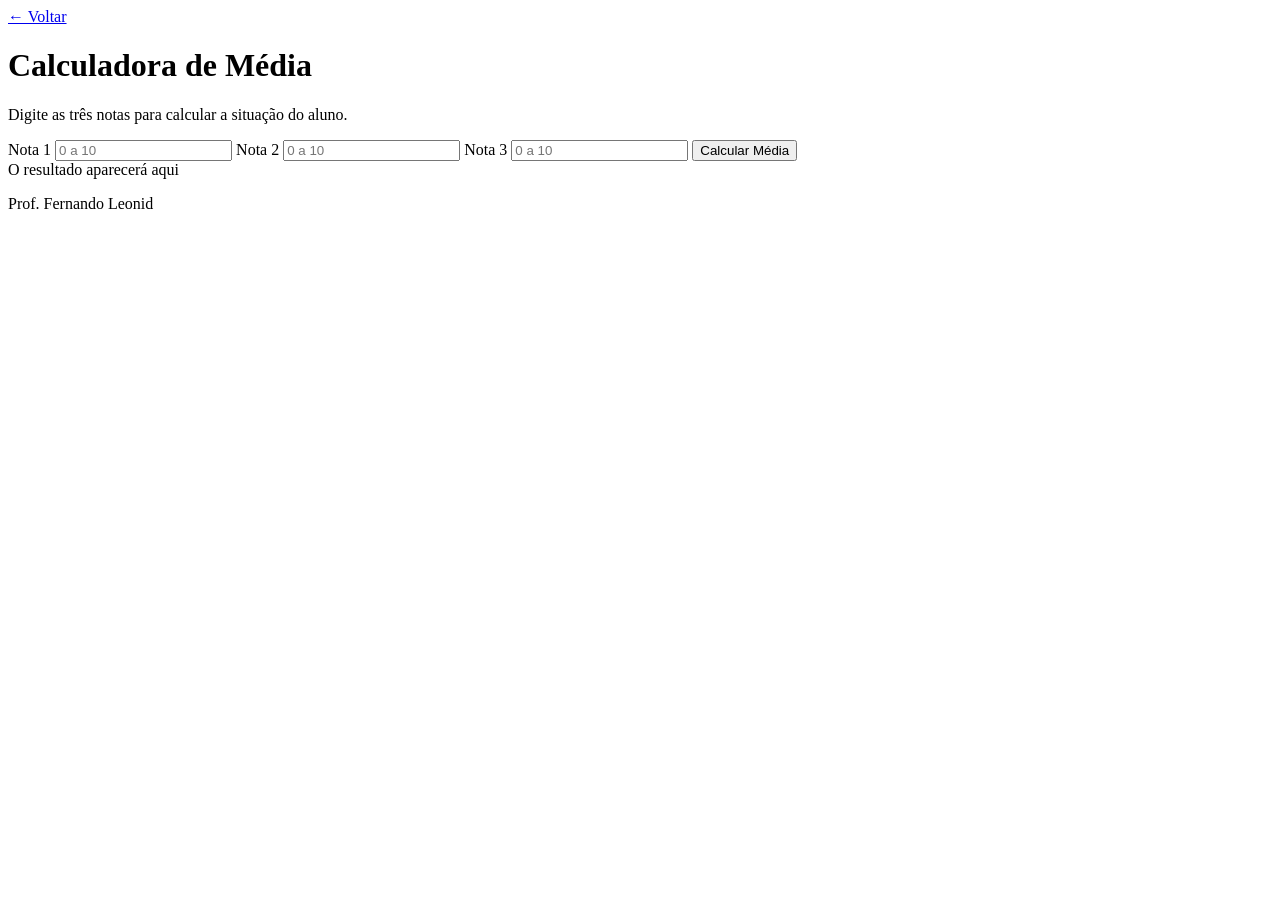
==== 03-calculadora-media/index.html @ 7ce0644b "fazendo a lógica" ====
<!DOCTYPE html>
<html lang="pt-BR">

<head>
  <meta charset="UTF-8" />
  <meta name="viewport" content="width=device-width, initial-scale=1.0" />
  <title>Calculadora de Média</title>
  <link rel="stylesheet" href="style.css" />
  <script src="./app.js" defer></script>
</head>

<body>

  <main>
    <div class="conteudo">

      <a href="../index.html" class="voltar">← Voltar</a>

      <h1>
        Calculadora de
        <span>Média</span>
      </h1>
      <p class="descricao">Digite as três notas para calcular a situação do aluno.</p>

      <label>Nota 1</label>
      <input type="number" placeholder="0 a 10" id="nota1" />

      <label>Nota 2</label>
      <input type="number" placeholder="0 a 10" id="nota2" />

      <label>Nota 3</label>
      <input type="number" placeholder="0 a 10" id="nota3" />

      <button onclick="calcularMedia()" id="calcular">Calcular Média</button>

      <div class="resultado" id="resultado">
        O resultado aparecerá aqui
      </div>

    </div>
  </main>

  <footer>
    <p>Prof. Fernando Leonid</p>
  </footer>

</body>

</html>
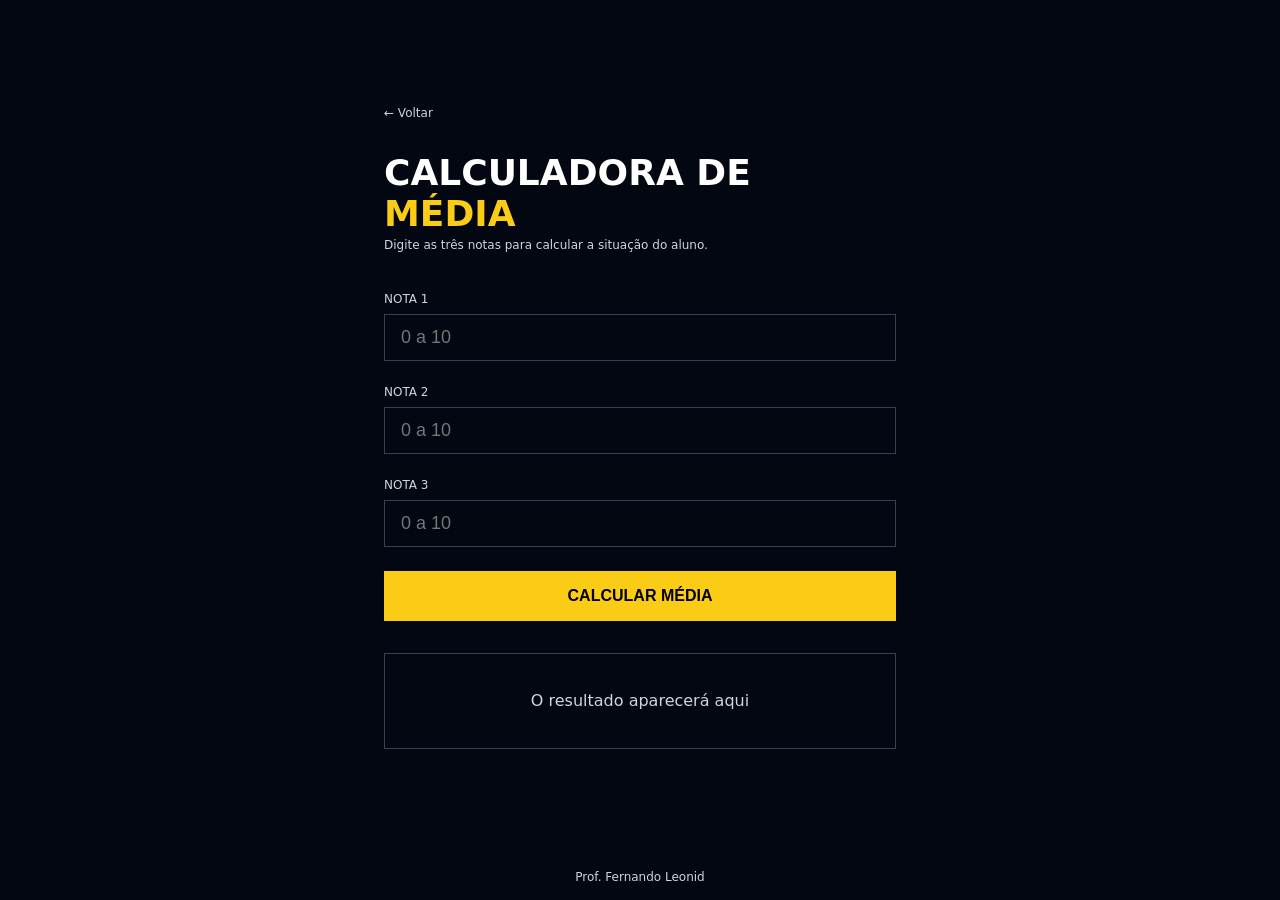
==== commit 988671f4: "atividade03 finalizada" ====
--- a/03-calculadora-media/index.html
+++ b/03-calculadora-media/index.html
@@ -31,7 +31,7 @@
       <label>Nota 3</label>
       <input type="number" placeholder="0 a 10" id="nota3" />
 
-      <button onclick="calcularMedia()" id="calcular">Calcular Média</button>
+      <button onclick="media()" id="calcular">Calcular Média</button>
 
       <div class="resultado" id="resultado">
         O resultado aparecerá aqui
--- a/03-calculadora-media/style.css
+++ b/03-calculadora-media/style.css
@@ -0,0 +1,138 @@
+* {
+  margin: 0;
+  padding: 0;
+  box-sizing: border-box;
+}
+
+body {
+  background-color: #030712;
+  min-height: 100vh;
+  display: flex;
+  flex-direction: column;
+  font-family: system-ui, sans-serif;
+}
+
+main {
+  flex: 1;
+  display: flex;
+  align-items: center;
+  justify-content: center;
+  padding: 2rem;
+}
+
+.conteudo {
+  width: 100%;
+  max-width: 32rem;
+}
+
+.voltar {
+  display: block;
+  margin-bottom: 2rem;
+  color: #d1d5db;
+  font-size: 0.75rem;
+  text-decoration: none;
+  transition: color 0.2s;
+}
+
+.voltar:hover {
+  color: #facc15;
+}
+
+h1 {
+  display: flex;
+  flex-direction: column;
+  font-size: 2.25rem;
+  font-weight: 900;
+  color: #fff;
+  text-transform: uppercase;
+  margin-bottom: 0.25rem;
+}
+
+h1 span {
+  color: #facc15;
+}
+
+.descricao {
+  color: #d1d5db;
+  font-size: 0.75rem;
+  margin-bottom: 2.5rem;
+}
+
+label {
+  display: block;
+  margin-bottom: 0.5rem;
+  color: #d1d5db;
+  font-size: 0.75rem;
+  text-transform: uppercase;
+}
+
+input {
+  width: 100%;
+  padding: 0.75rem 1rem;
+  margin-bottom: 1.5rem;
+  color: #fff;
+  font-size: 1.125rem;
+  background: transparent;
+  border: 1px solid #374151;
+  outline: none;
+  transition: border-color 0.2s;
+}
+
+input:focus {
+  border-color: #facc15;
+}
+
+button {
+  width: 100%;
+  padding: 1rem;
+  margin-bottom: 2rem;
+  color: #000;
+  font-weight: 900;
+  font-size: 1rem;
+  background-color: #facc15;
+  border: none;
+  text-transform: uppercase;
+  cursor: pointer;
+  transition: background-color 0.2s;
+}
+
+button:hover {
+  background-color: #fde047;
+}
+
+.resultado {
+  display: flex;
+  min-height: 6rem;
+  padding: 1.5rem;
+  text-align: center;
+  color: #d1d5db;
+  border: 1px solid #374151;
+  align-items: center;
+  justify-content: center;
+}
+
+.resultado.aprovado{
+  border: 2px solid #14532d;
+}
+
+.resultado.recuperacao{
+  border: 2px solid #713f12;
+}
+
+.resultado.reprovado{
+  border: 2px solid #7f1d1d;
+}
+
+
+footer {
+  display: flex;
+  align-items: flex-end;
+  justify-content: center;
+}
+
+footer p {
+  color: #d1d5db;
+  font-size: 0.75rem;
+  text-align: center;
+  padding: 1rem;
+}
